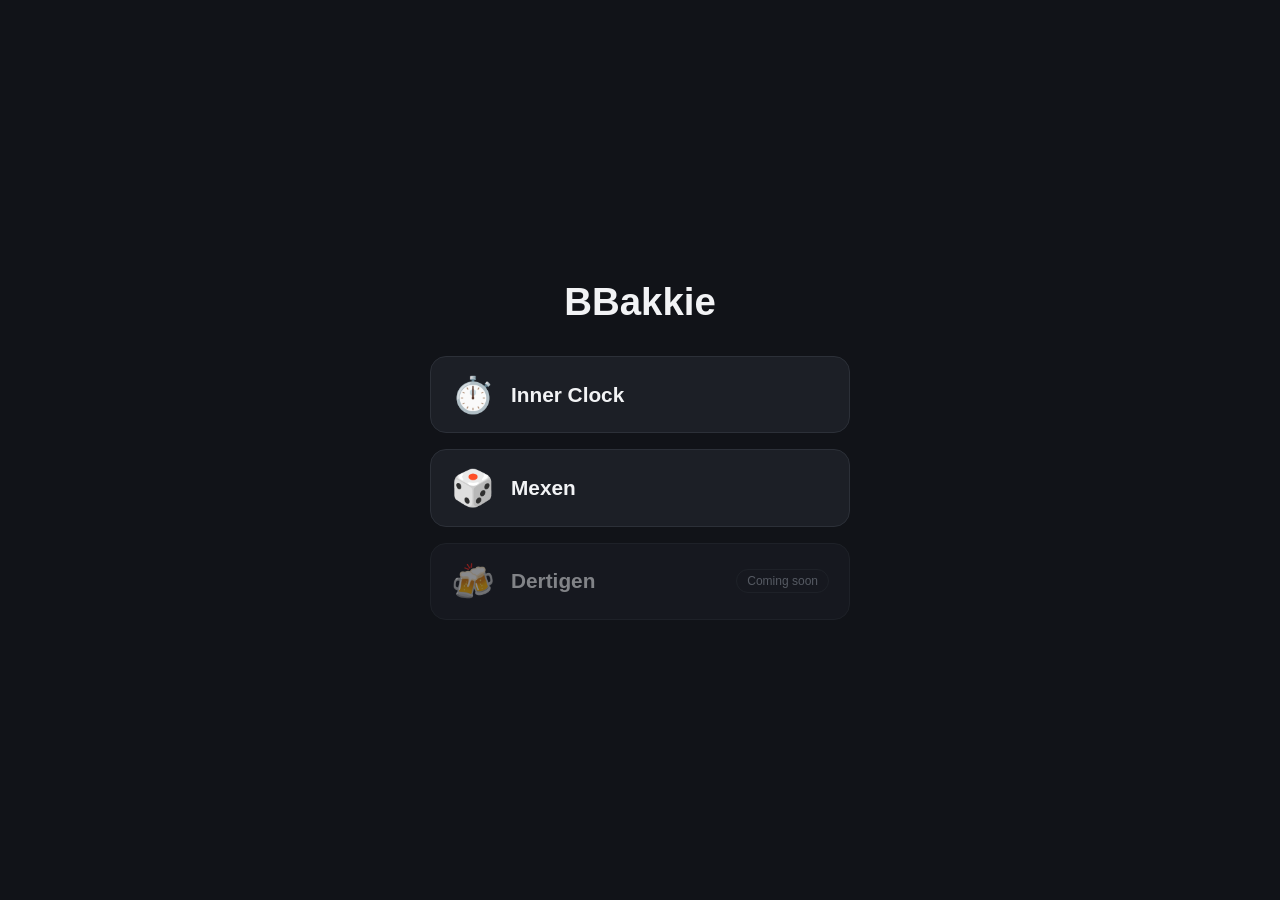
==== bbakkie/index.html @ d5432729 "Rebrand to BBakkie: rename inner-clock/ to bbakkie/, add landing page Renames the project folder to " ====
<!DOCTYPE html>
<html lang="en">
<head>
  <meta charset="UTF-8" />
  <meta name="viewport" content="width=device-width, initial-scale=1, user-scalable=no, viewport-fit=cover" />
  <meta name="theme-color" media="(prefers-color-scheme: light)" content="#111318" />
  <meta name="theme-color" media="(prefers-color-scheme: dark)" content="#111318" />
  <meta name="apple-mobile-web-app-capable" content="yes" />
  <meta name="apple-mobile-web-app-status-bar-style" content="black-translucent" />
  <meta name="apple-mobile-web-app-title" content="BBakkie" />
  <title>BBakkie</title>
  <link rel="stylesheet" href="css/styles.css" />
  <link rel="manifest" href="manifest.webmanifest" />
  <link rel="apple-touch-icon" href="assets/icons/apple-touch-icon.png" />
</head>
<body>

  <div class="safe-area-cover safe-area-top" aria-hidden="true"></div>
  <div class="safe-area-cover safe-area-bottom" aria-hidden="true"></div>

  <!-- LANDING -->
  <section id="screen-landing" class="screen active">
    <div class="landing-content">
      <h1 class="title">BBakkie</h1>

      <nav class="game-list">
        <a href="inner-clock.html" class="game-tile">
          <span class="game-tile-icon">⏱️</span>
          <span class="game-tile-label">Inner Clock</span>
        </a>
        <a href="mexen.html" class="game-tile">
          <span class="game-tile-icon">🎲</span>
          <span class="game-tile-label">Mexen</span>
        </a>
        <div class="game-tile game-tile-disabled" aria-disabled="true">
          <span class="game-tile-icon">🍻</span>
          <span class="game-tile-label">Dertigen</span>
          <span class="game-tile-badge">Coming soon</span>
        </div>
      </nav>
    </div>
  </section>

  <script>
    if ("serviceWorker" in navigator) {
      window.addEventListener("load", () => {
        navigator.serviceWorker.register("service-worker.js").catch(() => {});
      });
    }
  </script>
</body>
</html>
---- bbakkie/css/styles.css ----
:root {
  --bg: #111318;
  --surface: #1c1f26;
  --text: #f2f3f5;
  --muted: #9aa0ac;
  --accent: #2ecc71;
  --accent-dark: #219150;
  --danger: #e74c3c;
  --border: #2c3038;
}

* {
  box-sizing: border-box;
  touch-action: manipulation;
  -webkit-touch-callout: none;
}

html, body {
  height: 100%;
  overscroll-behavior: none;
}

body {
  margin: 0;
  background: var(--bg);
  color: var(--text);
  font-family: -apple-system, BlinkMacSystemFont, "Segoe UI", Roboto, sans-serif;
  overflow: hidden;
  user-select: none;
  -webkit-user-select: none;
}

.screen {
  display: none;
  position: fixed;
  inset: 0;
  flex-direction: column;
  align-items: center;
  justify-content: center;
  padding: 24px;
}

.safe-area-cover {
  position: fixed;
  left: 0;
  right: 0;
  background: var(--bg);
  z-index: 1000;
  pointer-events: none;
}

.safe-area-top {
  top: 0;
  height: env(safe-area-inset-top, 0px);
}

.safe-area-bottom {
  bottom: 0;
  height: env(safe-area-inset-bottom, 0px);
}

.screen.active {
  display: flex;
}

/* LANDING */

.landing-content {
  width: 100%;
  max-width: 420px;
  display: flex;
  flex-direction: column;
  align-items: stretch;
  gap: 32px;
}

.game-list {
  display: flex;
  flex-direction: column;
  gap: 16px;
}

.game-tile {
  display: flex;
  align-items: center;
  gap: 16px;
  background: var(--surface);
  border: 1px solid var(--border);
  border-radius: 16px;
  padding: 20px;
  text-decoration: none;
  color: var(--text);
}

.game-tile-icon {
  font-size: 2.2rem;
  line-height: 1;
}

.game-tile-label {
  font-size: 1.3rem;
  font-weight: 600;
}

.game-tile-disabled {
  opacity: 0.5;
}

.game-tile-badge {
  margin-left: auto;
  font-size: 0.75rem;
  color: var(--muted);
  border: 1px solid var(--border);
  border-radius: 999px;
  padding: 4px 10px;
}

/* HOME */

.home-content {
  width: 100%;
  max-width: 420px;
  display: flex;
  flex-direction: column;
  align-items: center;
  gap: 20px;
}

.title {
  font-size: 2.4rem;
  margin: 0;
  font-weight: 700;
  text-align: center;
}

.subtitle {
  margin: -12px 0 0;
  color: var(--muted);
}

.setting-block {
  width: 100%;
  display: flex;
  flex-direction: column;
  gap: 8px;
}

.setting-label {
  font-size: 0.9rem;
  color: var(--muted);
}

.segmented {
  display: flex;
  background: var(--surface);
  border: 1px solid var(--border);
  border-radius: 12px;
  overflow: hidden;
}

.segment {
  flex: 1;
  padding: 12px 0;
  background: transparent;
  border: none;
  color: var(--text);
  font-size: 1rem;
  cursor: pointer;
}

.segment.active {
  background: var(--accent);
  color: #06210f;
  font-weight: 600;
}

.segment-icon {
  font-size: 1.3rem;
}

.stepper {
  display: flex;
  align-items: center;
  justify-content: center;
  gap: 24px;
  background: var(--surface);
  border: 1px solid var(--border);
  border-radius: 12px;
  padding: 10px;
}

.stepper-btn {
  width: 44px;
  height: 44px;
  border-radius: 50%;
  border: none;
  background: var(--border);
  color: var(--text);
  font-size: 1.4rem;
  line-height: 1;
  cursor: pointer;
}

.stepper-value {
  font-size: 1.4rem;
  min-width: 2ch;
  text-align: center;
}

.toggle-row {
  flex-direction: row;
  align-items: center;
  justify-content: space-between;
}

.toggle {
  width: 52px;
  height: 30px;
  border-radius: 999px;
  background: var(--border);
  border: none;
  position: relative;
  cursor: pointer;
  flex-shrink: 0;
}

.toggle .toggle-thumb {
  position: absolute;
  top: 3px;
  left: 3px;
  width: 24px;
  height: 24px;
  border-radius: 50%;
  background: var(--text);
  transition: left 0.15s ease;
}

.toggle.on {
  background: var(--accent);
}

.toggle.on .toggle-thumb {
  left: 25px;
}

.btn {
  border: none;
  border-radius: 14px;
  font-size: 1.1rem;
  font-weight: 600;
  cursor: pointer;
  padding: 16px 24px;
}

.btn-primary {
  background: var(--accent);
  color: #06210f;
  transition: background 0.2s ease, color 0.2s ease;
}

.btn:disabled {
  background: var(--border);
  color: var(--muted);
  cursor: default;
}

.btn-large {
  width: 100%;
}

.credit {
  color: var(--muted);
  font-size: 0.85rem;
  margin-top: 8px;
}

/* SETTINGS */

.settings-content {
  width: 100%;
  max-width: 420px;
  display: flex;
  flex-direction: column;
  align-items: stretch;
  gap: 20px;
}

.settings-title {
  text-align: center;
  margin: 0;
}

.settings-mode-block {
  background: var(--surface);
  border: 1px solid var(--border);
  border-radius: 12px;
  padding: 16px;
  display: flex;
  flex-direction: column;
  gap: 14px;
}

.settings-mode-label {
  font-weight: 600;
}

.range-row {
  display: flex;
  align-items: center;
  gap: 12px;
}

.range-row-label {
  width: 32px;
  color: var(--muted);
  font-size: 0.85rem;
}

.range-slider {
  flex: 1;
  accent-color: var(--accent);
}

.range-value {
  min-width: 4.5ch;
  text-align: right;
  font-variant-numeric: tabular-nums;
  font-size: 0.95rem;
}

/* INTRO */

.intro-content {
  display: flex;
  flex-direction: column;
  align-items: center;
  gap: 32px;
  width: 100%;
  max-width: 420px;
}

.intro-number {
  font-size: 4rem;
  font-weight: 700;
  font-variant-numeric: tabular-nums;
}

.intro-label {
  font-size: 1.6rem;
  color: var(--muted);
  margin-bottom: -20px; /* pulls it closer to the number below */
}

/* GAME */

#screen-game {
  padding: 0;
}

.game-sub {
  display: none;
  position: absolute;
  inset: 0;
  flex-direction: column;
  align-items: center;
  justify-content: center;
  gap: 24px;
}

.game-sub.active {
  display: flex;
}

.player-label {
  font-size: 1.6rem;
  font-weight: 600;
}

.target-display {
  font-size: 2.2rem;
  font-weight: 700;
  color: var(--accent);
  font-variant-numeric: tabular-nums;
}

.btn-round {
  width: 180px;
  height: 180px;
  border-radius: 50%;
  border: none;
  background: var(--accent);
  color: #06210f;
  font-size: 1.4rem;
  font-weight: 700;
  cursor: pointer;
}

.game-running {
  background: var(--danger);
}

.stop-label {
  color: #2a0c08;
  font-size: 2.4rem;
  font-weight: 700;
  letter-spacing: 0.05em;
}

.result-time {
  font-size: 3rem;
  font-weight: 700;
  font-variant-numeric: tabular-nums;
}

/* END */

.end-content {
  width: 100%;
  max-width: 420px;
  display: flex;
  flex-direction: column;
  align-items: stretch;
  gap: 20px;
}

.end-title {
  text-align: center;
  margin: 0;
}

.end-target {
  display: flex;
  align-items: baseline;
  justify-content: center;
  gap: 8px;
  margin-top: -8px;
}

.end-target-label,
.end-target-value {
  color: var(--text);
  font-size: 1.3rem;
  font-weight: 700;
}

.end-target-value {
  font-variant-numeric: tabular-nums;
}

#end-table {
  width: 100%;
  border-collapse: collapse;
  background: var(--surface);
  border-radius: 12px;
  overflow: hidden;
}

#end-table th,
#end-table td {
  padding: 12px;
  text-align: left;
  border-bottom: 1px solid var(--border);
  font-variant-numeric: tabular-nums;
}

#end-table th {
  color: var(--muted);
  font-size: 0.85rem;
  font-weight: 600;
}

#end-table tr:last-child td {
  border-bottom: none;
}

.row-best {
  background: rgba(46, 204, 113, 0.18);
}

.row-worst {
  background: rgba(231, 76, 60, 0.18);
}
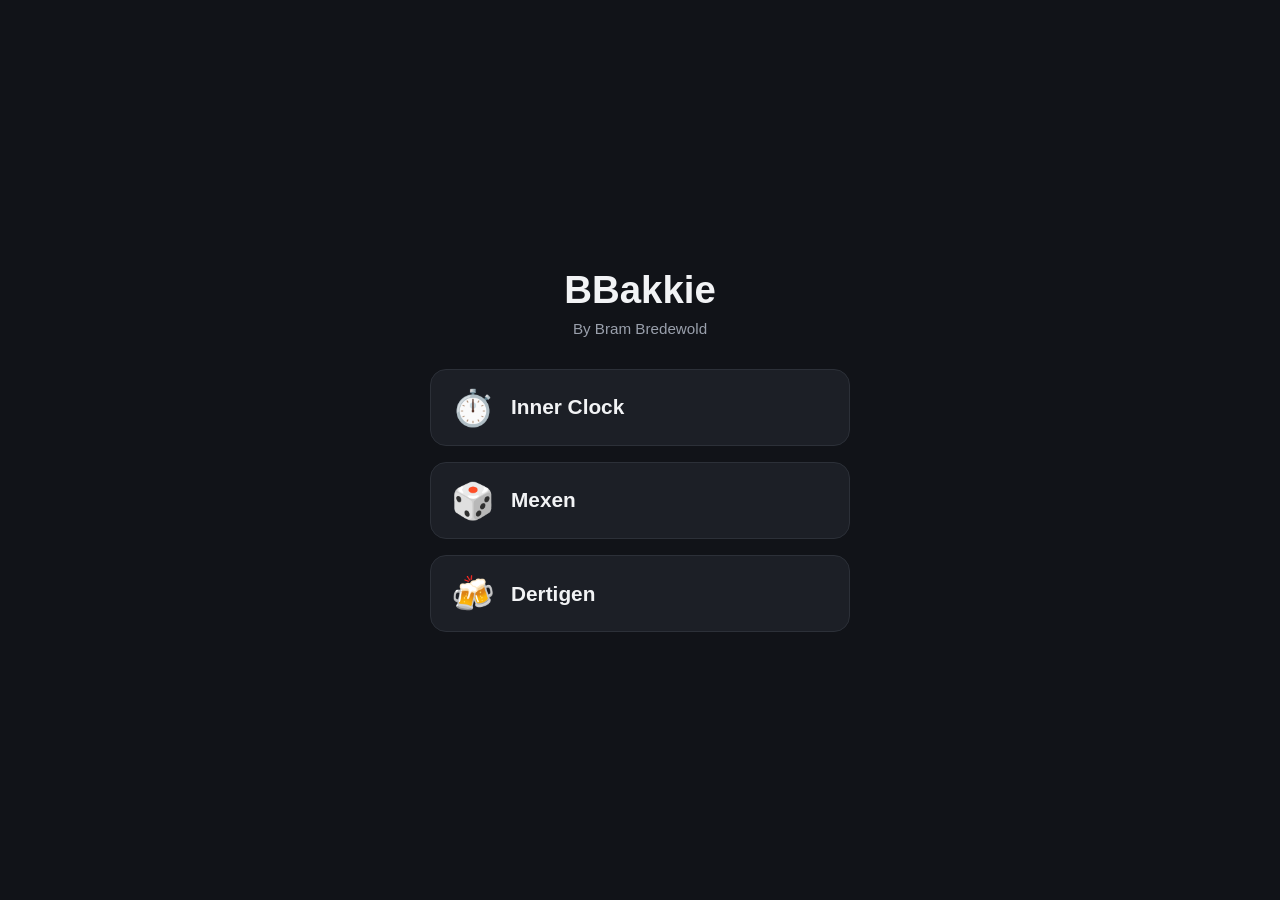
==== commit 5b264ad2: "Landing page: add "By Bram Bredewold" byline under the title Cache v12.  Co-Authored-By: Claude Fabl" ====
--- a/bbakkie/index.html
+++ b/bbakkie/index.html
@@ -9,7 +9,7 @@
   <meta name="apple-mobile-web-app-status-bar-style" content="black-translucent" />
   <meta name="apple-mobile-web-app-title" content="BBakkie" />
   <title>BBakkie</title>
-  <link rel="stylesheet" href="css/styles.css" />
+  <link rel="stylesheet" href="css/core.css" />
   <link rel="manifest" href="manifest.webmanifest" />
   <link rel="apple-touch-icon" href="assets/icons/apple-touch-icon.png" />
 </head>
@@ -22,6 +22,7 @@
   <section id="screen-landing" class="screen active">
     <div class="landing-content">
       <h1 class="title">BBakkie</h1>
+      <p class="byline">By Bram Bredewold</p>
 
       <nav class="game-list">
         <a href="inner-clock.html" class="game-tile">
@@ -32,11 +33,10 @@
           <span class="game-tile-icon">🎲</span>
           <span class="game-tile-label">Mexen</span>
         </a>
-        <div class="game-tile game-tile-disabled" aria-disabled="true">
+        <a href="dertigen.html" class="game-tile">
           <span class="game-tile-icon">🍻</span>
           <span class="game-tile-label">Dertigen</span>
-          <span class="game-tile-badge">Coming soon</span>
-        </div>
+        </a>
       </nav>
     </div>
   </section>
--- a/bbakkie/css/core.css
+++ b/bbakkie/css/core.css
@@ -0,0 +1,270 @@
+/* Shared styles for every BBakkie page: theme variables, resets, screen
+   scaffolding, the landing page, and the building blocks used by more than
+   one game (home layout, steppers, buttons, game-sub screens, end screens).
+   Game-specific rules live in inner-clock.css / mexen.css, loaded after
+   this file so they can override it. */
+
+:root {
+  --bg: #111318;
+  --surface: #1c1f26;
+  --text: #f2f3f5;
+  --muted: #9aa0ac;
+  --accent: #2ecc71;
+  --accent-dark: #219150;
+  --danger: #e74c3c;
+  --border: #2c3038;
+}
+
+* {
+  box-sizing: border-box;
+  touch-action: manipulation;
+  -webkit-touch-callout: none;
+}
+
+html, body {
+  height: 100%;
+  overscroll-behavior: none;
+}
+
+body {
+  margin: 0;
+  background: var(--bg);
+  color: var(--text);
+  font-family: -apple-system, BlinkMacSystemFont, "Segoe UI", Roboto, sans-serif;
+  overflow: hidden;
+  user-select: none;
+  -webkit-user-select: none;
+}
+
+.screen {
+  display: none;
+  position: fixed;
+  inset: 0;
+  flex-direction: column;
+  align-items: center;
+  justify-content: center;
+  padding: 24px;
+}
+
+.safe-area-cover {
+  position: fixed;
+  left: 0;
+  right: 0;
+  background: var(--bg);
+  z-index: 1000;
+  pointer-events: none;
+}
+
+.safe-area-top {
+  top: 0;
+  height: env(safe-area-inset-top, 0px);
+}
+
+.safe-area-bottom {
+  bottom: 0;
+  height: env(safe-area-inset-bottom, 0px);
+}
+
+.screen.active {
+  display: flex;
+}
+
+/* Home link — top-left icon on each game's HOME screen, back to the BBakkie
+   landing page. Padding + negative margin grows the tap target without
+   shifting the icon's visual position. */
+
+.home-link {
+  position: absolute;
+  top: max(16px, env(safe-area-inset-top));
+  left: 16px;
+  display: flex;
+  padding: 8px;
+  margin: -8px;
+  color: var(--muted);
+  z-index: 10;
+}
+
+.home-icon {
+  width: 28px;
+  height: 28px;
+}
+
+/* LANDING */
+
+.landing-content {
+  width: 100%;
+  max-width: 420px;
+  display: flex;
+  flex-direction: column;
+  align-items: stretch;
+  gap: 32px;
+}
+
+.byline {
+  margin: -24px 0 0;
+  text-align: center;
+  color: var(--muted);
+  font-size: 0.95rem;
+}
+
+.game-list {
+  display: flex;
+  flex-direction: column;
+  gap: 16px;
+}
+
+.game-tile {
+  display: flex;
+  align-items: center;
+  gap: 16px;
+  background: var(--surface);
+  border: 1px solid var(--border);
+  border-radius: 16px;
+  padding: 20px;
+  text-decoration: none;
+  color: var(--text);
+}
+
+.game-tile-icon {
+  font-size: 2.2rem;
+  line-height: 1;
+}
+
+.game-tile-label {
+  font-size: 1.3rem;
+  font-weight: 600;
+}
+
+.game-tile-disabled {
+  opacity: 0.5;
+}
+
+.game-tile-badge {
+  margin-left: auto;
+  font-size: 0.75rem;
+  color: var(--muted);
+  border: 1px solid var(--border);
+  border-radius: 999px;
+  padding: 4px 10px;
+}
+
+/* HOME — shared layout for each game's home screen */
+
+.home-content {
+  width: 100%;
+  max-width: 420px;
+  display: flex;
+  flex-direction: column;
+  align-items: center;
+  gap: 20px;
+}
+
+.title {
+  font-size: 2.4rem;
+  margin: 0;
+  font-weight: 700;
+  text-align: center;
+}
+
+.setting-block {
+  width: 100%;
+  display: flex;
+  flex-direction: column;
+  gap: 8px;
+}
+
+.setting-label {
+  font-size: 0.9rem;
+  color: var(--muted);
+}
+
+.stepper {
+  display: flex;
+  align-items: center;
+  justify-content: center;
+  gap: 24px;
+  background: var(--surface);
+  border: 1px solid var(--border);
+  border-radius: 12px;
+  padding: 10px;
+}
+
+.stepper-btn {
+  width: 44px;
+  height: 44px;
+  border-radius: 50%;
+  border: none;
+  background: var(--border);
+  color: var(--text);
+  font-size: 1.4rem;
+  line-height: 1;
+  cursor: pointer;
+}
+
+.stepper-value {
+  font-size: 1.4rem;
+  min-width: 2ch;
+  text-align: center;
+}
+
+.btn {
+  border: none;
+  border-radius: 14px;
+  font-size: 1.1rem;
+  font-weight: 600;
+  cursor: pointer;
+  padding: 16px 24px;
+}
+
+.btn-primary {
+  background: var(--accent);
+  color: #06210f;
+  transition: background 0.2s ease, color 0.2s ease;
+}
+
+.btn:disabled {
+  background: var(--border);
+  color: var(--muted);
+  cursor: default;
+}
+
+.btn-large {
+  width: 100%;
+}
+
+/* GAME — shared in-game screen scaffolding */
+
+.game-sub {
+  display: none;
+  position: absolute;
+  inset: 0;
+  flex-direction: column;
+  align-items: center;
+  justify-content: center;
+  gap: 24px;
+}
+
+.game-sub.active {
+  display: flex;
+}
+
+.player-label {
+  font-size: 1.6rem;
+  font-weight: 600;
+}
+
+/* END — shared results screen layout */
+
+.end-content {
+  width: 100%;
+  max-width: 420px;
+  display: flex;
+  flex-direction: column;
+  align-items: stretch;
+  gap: 20px;
+}
+
+.end-title {
+  text-align: center;
+  margin: 0;
+}
